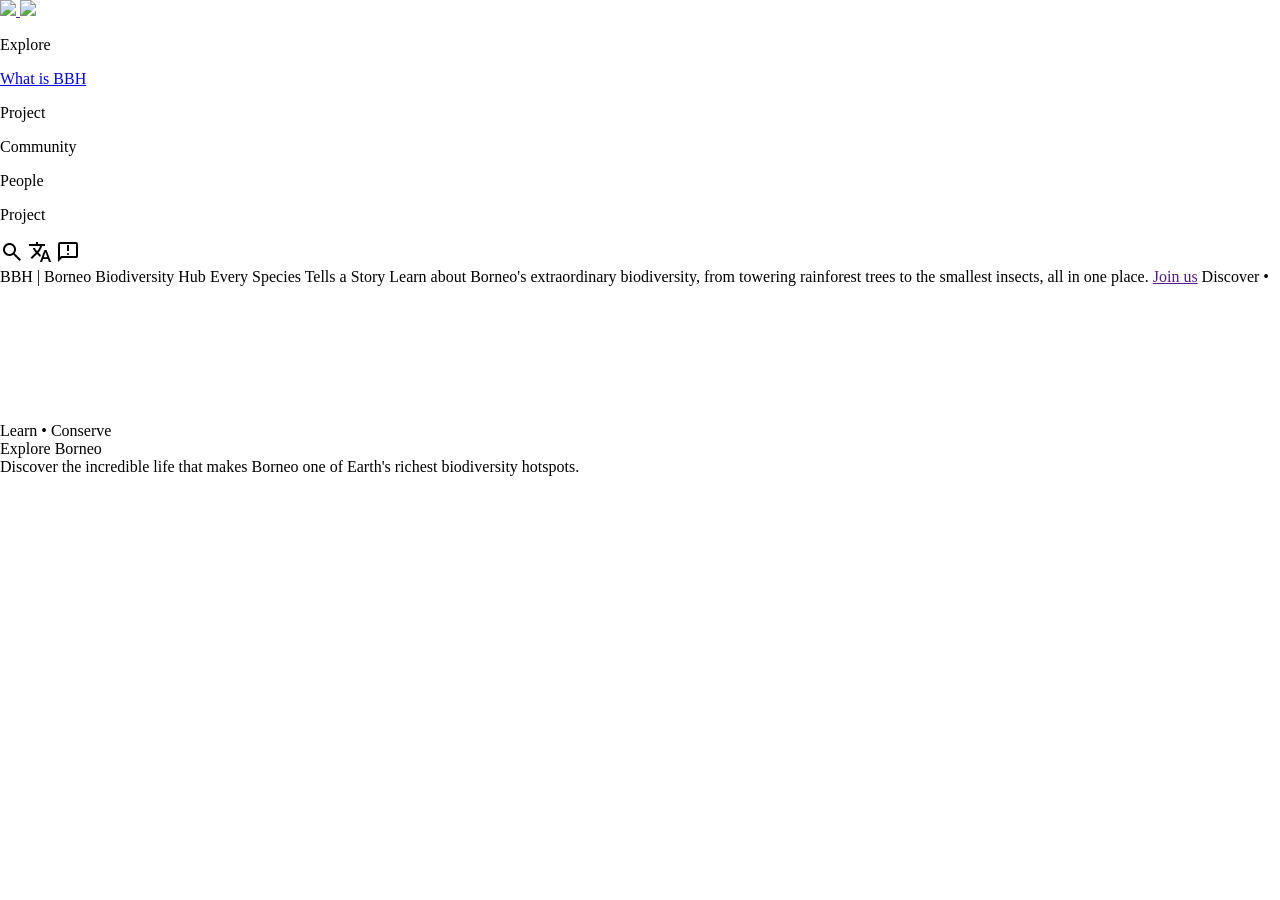
==== borneo_ecosystem_hub.html @ e4e50d6f "Add files via upload" ====
<!DOCTYPE html>
<html lang="en">
<head>
    <meta charset="UTF-8">
    <meta name="viewport" content="width=device-width, initial-scale=1.0">

    <link href="https://fonts.googleapis.com/css2?family=Material+Symbols+Outlined" rel="stylesheet">


    <link rel="stylesheet" href="./references/css/PC/top.css">
    <link rel="stylesheet" href="./references/css/PC/content.css">
    <link rel="stylesheet" href="./references/css/PC/bottom.css">
    <link rel="stylesheet" href="./references/css/Phone/top.css">
    <link rel="stylesheet" href="./references/css/Phone/content.css">
    <link rel="stylesheet" href="./references/css/Phone/bottom.css">

    

    <title>Borneo Ecosystem Hub</title>
    <link rel="icon" href="./pictures/logo/logo00.jpeg">

    <style>
        body{
            margin:0px;
            padding:0px;
            display: flex;
            flex-direction: column;
        }

        *{
            /* border:1px solid cyan; */
        }
    </style>
</head>
<body>
    <div class="top">
        <div class="logo">
            <a href=""><img src="./pictures/logo/logo10.png" class="logo10">
                <img src="./pictures/logo/logo11.png" class=logo11>
            </a>
        </div>
        <div class="navi">
            <div class="navi-title">
                <p class="navi-title-p">Explore</p>
                <div class="arrow0"></div>

                <div class="navi-content">
                    <a href="#BBH">What is BBH</a>
                    <p>Project</p>
                </div>
            </div>
            <div class="navi-title">
                <p class="navi-title-p">Community</p>
                <div class="arrow1"></div>

                <div class="navi-content">
                    <p>People</p>
                    <p>Project</p>
                </div>
            </div>
        </div>
        <div class="search">
            <div class="material-symbols-outlined">search</div>
            <div class="material-symbols-outlined">translate</div>
            <div class="material-symbols-outlined">feedback</div>
        </div>
    </div>
    <content>
        <background>
            <p0>BBH | Borneo Biodiversity Hub</p0>
            <h>Every Species Tells a Story</h>
            <p1>Learn about Borneo's extraordinary biodiversity, from towering rainforest trees to the smallest insects, all in one place.</p1>
            <a href="" class="background-a">Join us</a>
            <p2>Discover • Learn • Conserve</p2>

            <!-- <div class="partner">
                <div class="partner-title">
                    <div class="partner-h">Our partner</div>
                    <a href="" class="partner-a">Become our partner</a>
                </div>
                <div class="coat"></div>
                <carousel>
                    <div class="partner-list">
                        <div class="group">
                                <img src="./pictures/partner01.webp">
                                <img src="./pictures/partner01.webp">
                                <img src="./pictures/partner01.webp">
                                <img src="./pictures/partner01.webp">
                                <img src="./pictures/partner01.webp">
                        </div>
                        <div aria-hidden class="group">
                                <img src="./pictures/partner01.webp">
                                <img src="./pictures/partner01.webp">
                                <img src="./pictures/partner01.webp">
                                <img src="./pictures/partner01.webp">
                                <img src="./pictures/partner01.webp">
                        </div>
                    </div>
                </carousel>
            </div> -->
        </background>
        <video autoplay loop muted playsinline class="background-video">
            <source src="./videos/VID_20260629_195410.mp4" type="video/mp4">
        </video>
        <div class="explore">
            <div class="explore-h">Explore Borneo</div>
            <div class="explore-p"> Discover the incredible life that makes Borneo one of Earth's richest biodiversity hotspots.</div>
        </div>
    </content>
    <bottom>

    </bottom>

    <script src="./references/javascript/top.js"></script>
</body>
</html>
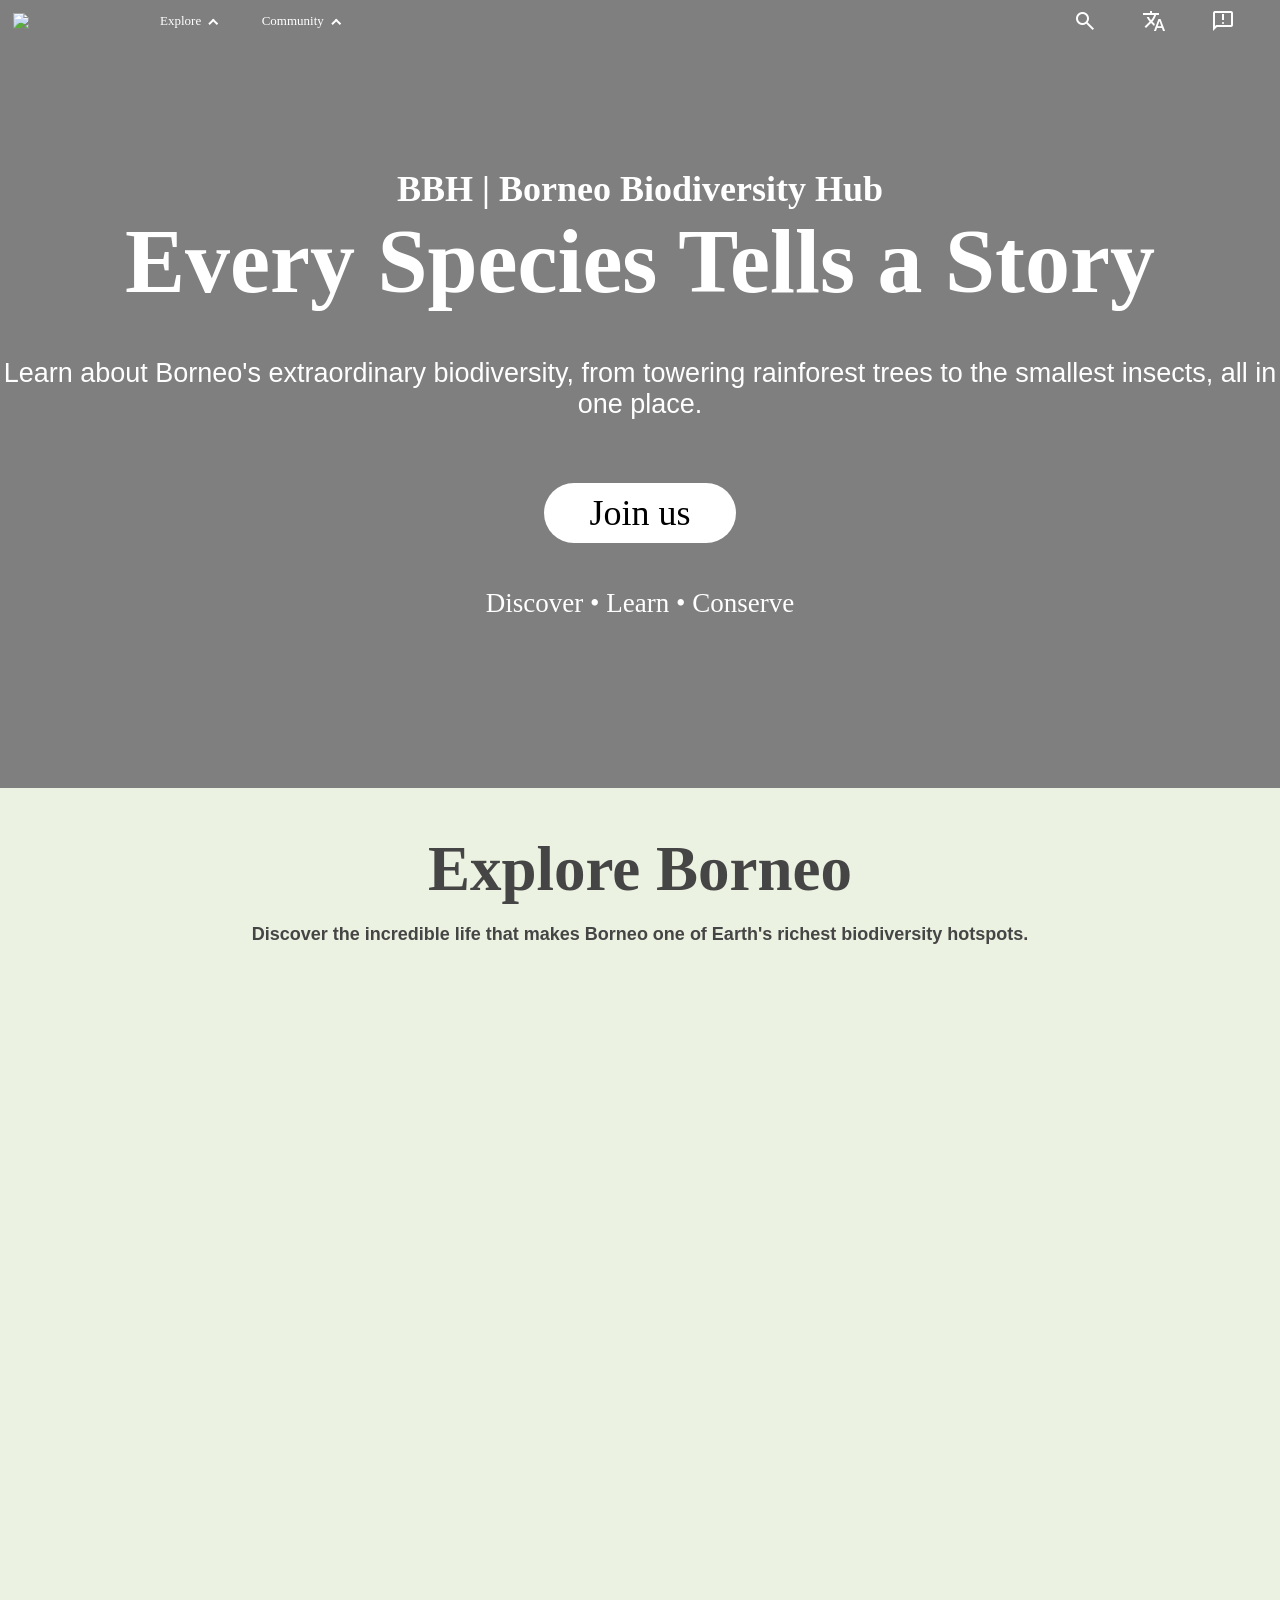
==== commit da1e6dee: "Update borneo_ecosystem_hub.html" ====
--- a/borneo_ecosystem_hub.html
+++ b/borneo_ecosystem_hub.html
@@ -6,15 +6,12 @@
 
     <link href="https://fonts.googleapis.com/css2?family=Material+Symbols+Outlined" rel="stylesheet">
 
-
     <link rel="stylesheet" href="./references/css/PC/top.css">
     <link rel="stylesheet" href="./references/css/PC/content.css">
     <link rel="stylesheet" href="./references/css/PC/bottom.css">
     <link rel="stylesheet" href="./references/css/Phone/top.css">
     <link rel="stylesheet" href="./references/css/Phone/content.css">
     <link rel="stylesheet" href="./references/css/Phone/bottom.css">
-
-    
 
     <title>Borneo Ecosystem Hub</title>
     <link rel="icon" href="./pictures/logo/logo00.jpeg">
@@ -113,4 +110,4 @@
 
     <script src="./references/javascript/top.js"></script>
 </body>
-</html>+</html>
--- a/references/css/PC/top.css
+++ b/references/css/PC/top.css
@@ -0,0 +1,185 @@
+.top{
+    display: flex;
+    background-color: transparent;
+    position: fixed;
+    z-index:2;
+    width:100%;
+}
+
+.top:hover{
+    background:rgba(0, 0, 0, 0.303);
+}
+
+.logo{
+    flex: 1;
+    display: flex;
+    justify-content: center;
+    align-items: center;
+}
+
+.logo a{
+    display: flex;
+    justify-content: center;
+    align-items: center;
+}
+
+.logo img{
+    width:15vh;
+}
+
+.logo10{
+    position:absolute;
+    visibility:visible;
+}
+
+top:hover .logo10{
+    visibility:visible
+}
+
+.logo10.scrolled{
+    visibility:hidden
+}
+
+.logo11{
+    visibility: hidden;
+}
+
+top:hover .logo11{
+    visibility:hidden
+}
+
+.logo11.scrolled{
+    visibility:visible
+}
+
+.navi{
+    flex:4;
+    display: flex;
+    justify-content: start;
+    align-items: center;
+    color:white
+}
+
+.top:hover .navi{
+    color:white
+}
+
+.navi.scrolled{
+    color:black
+}
+
+.navi-title{
+    cursor:pointer;
+    display: flex;
+    justify-content: center;
+    align-items: center;
+    margin-right: 5vh;
+}
+
+.navi-title-p{
+    font-family: verdana;
+    font-size: 13px;
+    font-weight: 500;
+}
+
+.arrow0{
+    height:0.5vh;
+    width: 0.5vh;
+    border-top:2px solid rgb(255, 255, 255);
+    border-left:2px solid rgb(255, 255, 255);
+    margin-left:5px;
+    transform: translateY(2px) rotate(45deg) ;
+    margin-left:1vh
+}
+
+.top:hover .arrow0{
+    border-top:2px solid rgb(255, 255, 255);
+    border-left:2px solid rgb(255, 255, 255);
+}
+
+.navi-title:hover .arrow0{
+    transform: translateY(-2px) rotate(-135deg);
+    transition-duration: 0.3s;
+}
+
+.arrow0.scrolled{
+    border-top:2px solid rgb(0, 0, 0);
+    border-left:2px solid rgb(0, 0, 0);
+}
+
+.arrow1{
+    height:0.5vh;
+    width: 0.5vh;
+    border-top:2px solid rgb(255, 255, 255);
+    border-left:2px solid rgb(255, 255, 255);
+    margin-left:5px;
+    transform: translateY(2px) rotate(45deg) ;
+    margin-left:1vh
+}
+
+.top:hover .arrow1{
+    border-top:2px solid rgb(255, 255, 255);
+    border-left:2px solid rgb(255, 255, 255);
+}
+
+.navi-title:hover .arrow1{
+    transform: translateY(-2px) rotate(-135deg);
+    transition-duration: 0.3s;
+}
+
+.arrow1.scrolled{
+    border-top:2px solid rgb(0, 0, 0);
+    border-left:2px solid rgb(0, 0, 0);
+}
+
+.navi-content{
+    visibility: hidden;
+    position: absolute
+}
+
+.navi-content a{
+    text-decoration: none;
+    color:black;
+    margin-left:1vh
+}
+
+.navi-content p{
+    color:black;
+    margin-left:1vh
+}
+
+.navi-title:hover .navi-content{
+    min-width:20vh;
+    visibility:visible;
+    transform:translateY(7vh);
+    background-color: white;
+    border:1px solid black;
+    padding:auto
+}
+
+empty{
+    flex:5;
+}
+
+.search{
+    flex:3;
+    display: flex;
+    justify-content: end;
+    align-items: center;
+    color:white;
+}
+
+
+.top:hover .search{
+    color:white
+}
+
+.search.scrolled{
+    color:black;
+}
+
+.material-symbols-outlined{
+    margin-right: 5vh;
+    cursor: pointer;
+}
+
--- a/references/css/PC/content.css
+++ b/references/css/PC/content.css
@@ -0,0 +1,207 @@
+background{
+    position:absolute;
+    z-index:1;
+    width:100%;
+    height:87.5%;
+    display: flex;
+    flex-direction: column;
+    justify-content: center;
+    align-items: center;
+    background-color: rgba(0, 0, 0, 0.5);
+}
+
+background p0{
+    text-align: center;
+    color:white;
+    font-size: 4vh;
+    font-weight: 600;
+}
+
+background h{
+    text-align: center;
+    color:white;
+    font-size: 10vh;
+    font-weight: 600;
+    font-family: serif;
+    margin-bottom: 5vh;
+}
+
+background h:hover {
+    -webkit-text-stroke: 1px #fff;
+    color: transparent;
+    transition-duration: 0.2s;
+}
+
+background p1{
+    text-align: center;
+    color:white;
+    font-size: 3vh;
+    font-weight: 500;
+    font-family: arial;
+    margin-bottom:7vh;
+}
+
+.background-a{
+    text-align: center;
+    text-decoration: none;
+    color:black;
+    background-color: white;
+    padding:1vh 5vh;
+    border-radius: 5vh;
+    font-size: 4vh;
+    font-family:Georgia, 'Times New Roman', Times, serif ;
+    margin-bottom: 5vh;
+
+}
+
+.background-a:hover{
+    text-decoration: none;
+    color:white;
+    background-color: black;
+    transition-duration: 0.3s;
+}
+
+background p2{
+    text-align: center;
+    color:white;
+    font-size: 3vh;
+    font-weight: 500;
+    font-family: verdana;
+}
+
+.background-video{
+    position: absolute;
+    z-index:0
+}
+
+.partner{
+    width:100%;
+    height: 21vh;
+    background-color:#ebf2e1;
+    position:absolute;
+    transform: translateY(45vh);
+    display:flex;
+    flex-direction: column;
+    justify-content: start;
+    align-items: center;
+}
+
+.partner-title{
+    display:flex;
+    justify-content: center;
+    align-items: center;
+    margin:2vh 0;
+}
+
+.partner-h{
+    text-align: center;
+    color:black;
+    font-size: 4vh;
+    font-weight: 600;
+    font-family: serif;
+}
+
+.partner-a{
+    background-color: #454545;
+    color: white;
+    text-decoration: none;
+    font-family: arial;
+    font-size: 2.5vh;
+    font-weight: bold;
+    margin-left:3vh;
+    padding:1vh 2vh;
+    border-radius: 5vh;
+    border:1px solid #454545;
+}
+
+.partner-a:hover{
+    background-color: white;
+    color:#454545;
+    transition-duration: 0.3s;
+}
+
+.coat{
+    display: flex;
+    width:80%;
+    height:12vh;
+    background:linear-gradient(-90deg,
+            #ebf2e1 0%,
+            transparent 10%,
+            transparent 90%,
+            #ebf2e1 100%);
+    position: absolute;
+    bottom:0;
+    z-index:2
+}
+
+carousel{
+    width:80%;
+    overflow-x: auto;
+    display:flex;
+}
+
+carousel::-webkit-scrollbar{
+    display:none
+}
+
+@keyframes spin{
+    from {translate:O;}
+    to {translate:-100%}
+}
+
+.partner-list{
+    display: flex;
+}
+
+.group{
+    animation:spin 60s infinite linear;
+    display:flex;
+}
+
+
+.group img{
+    border-radius:50%;
+    height:11vh;
+    margin-left:10vh;
+    margin-right: 10vh;
+}
+
+@media (min-aspect-ratio:16/9){
+    .background-video{
+        width:100%;
+        height:auto;
+    }
+}
+
+@media (max-aspect-ratio:16/9){
+    .background-video{
+        width:100%;
+        height:auto;
+    }
+}
+
+.explore{
+    display:flex;
+    flex-direction: column;
+    justify-content: start;
+    align-items: center;
+    width:100%;
+    height:100vh;
+    background-color: #ebf2e1;
+    margin-top:87.5vh
+}
+
+.explore-h{
+    color:#454545;
+    font-weight: bold;
+    font-size: 7vh;
+    margin-top:5vh
+}
+
+.explore-p{
+    color:#454545;
+    font-weight: bold;
+    font-size: 2vh;
+    margin-top:2vh;
+    font-family: arial;
+}
--- a/references/css/Phone/content.css
+++ b/references/css/Phone/content.css
@@ -0,0 +1,48 @@
+@media (max-width:1000px){
+    background p0{
+        color:white;
+        font-size: 3vh;
+        font-weight: 500;
+    }
+
+    background h{
+        color:white;
+        font-size: 5vh;
+        font-weight: 600;
+        font-family: serif;
+        margin-bottom: 5vh;
+    }
+
+    background p1{
+        text-align: center;
+        color:white;
+        font-size: 2vh;
+        font-weight: 500;
+        font-family: arial;
+        margin-bottom:7vh;
+    }
+
+    background a{
+        text-decoration: none;
+        color:black;
+        background-color: white;
+        padding:1vh 5vh;
+        border-radius: 5vh;
+        font-size: 4vh;
+        font-family: s;
+        margin-bottom: 5vh;
+    }
+
+    background a:hover{
+        text-decoration: none;
+        color:white;
+        background-color: black;
+        transition-duration: 0.3s;
+    }
+
+    background p2{
+        color:white;
+        font-size: 3vh;
+        font-weight: 500;
+    }
+}
